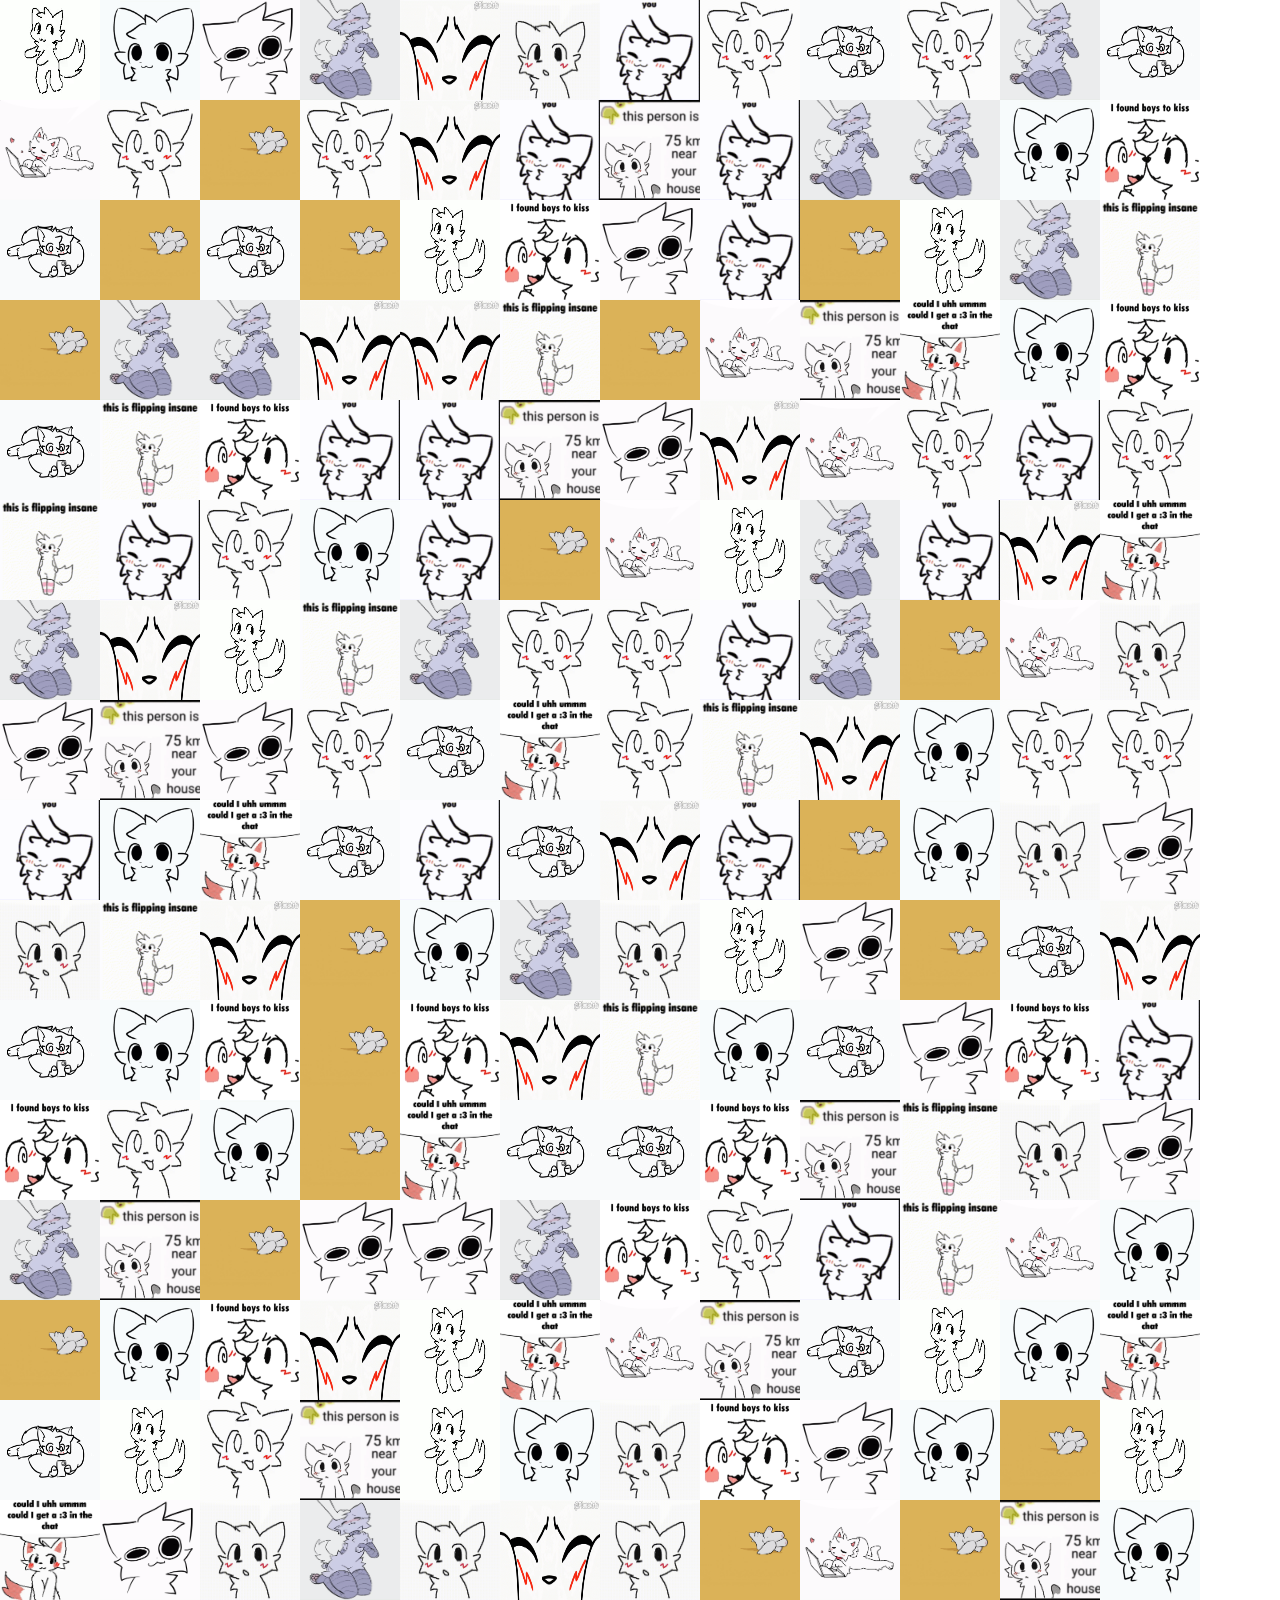
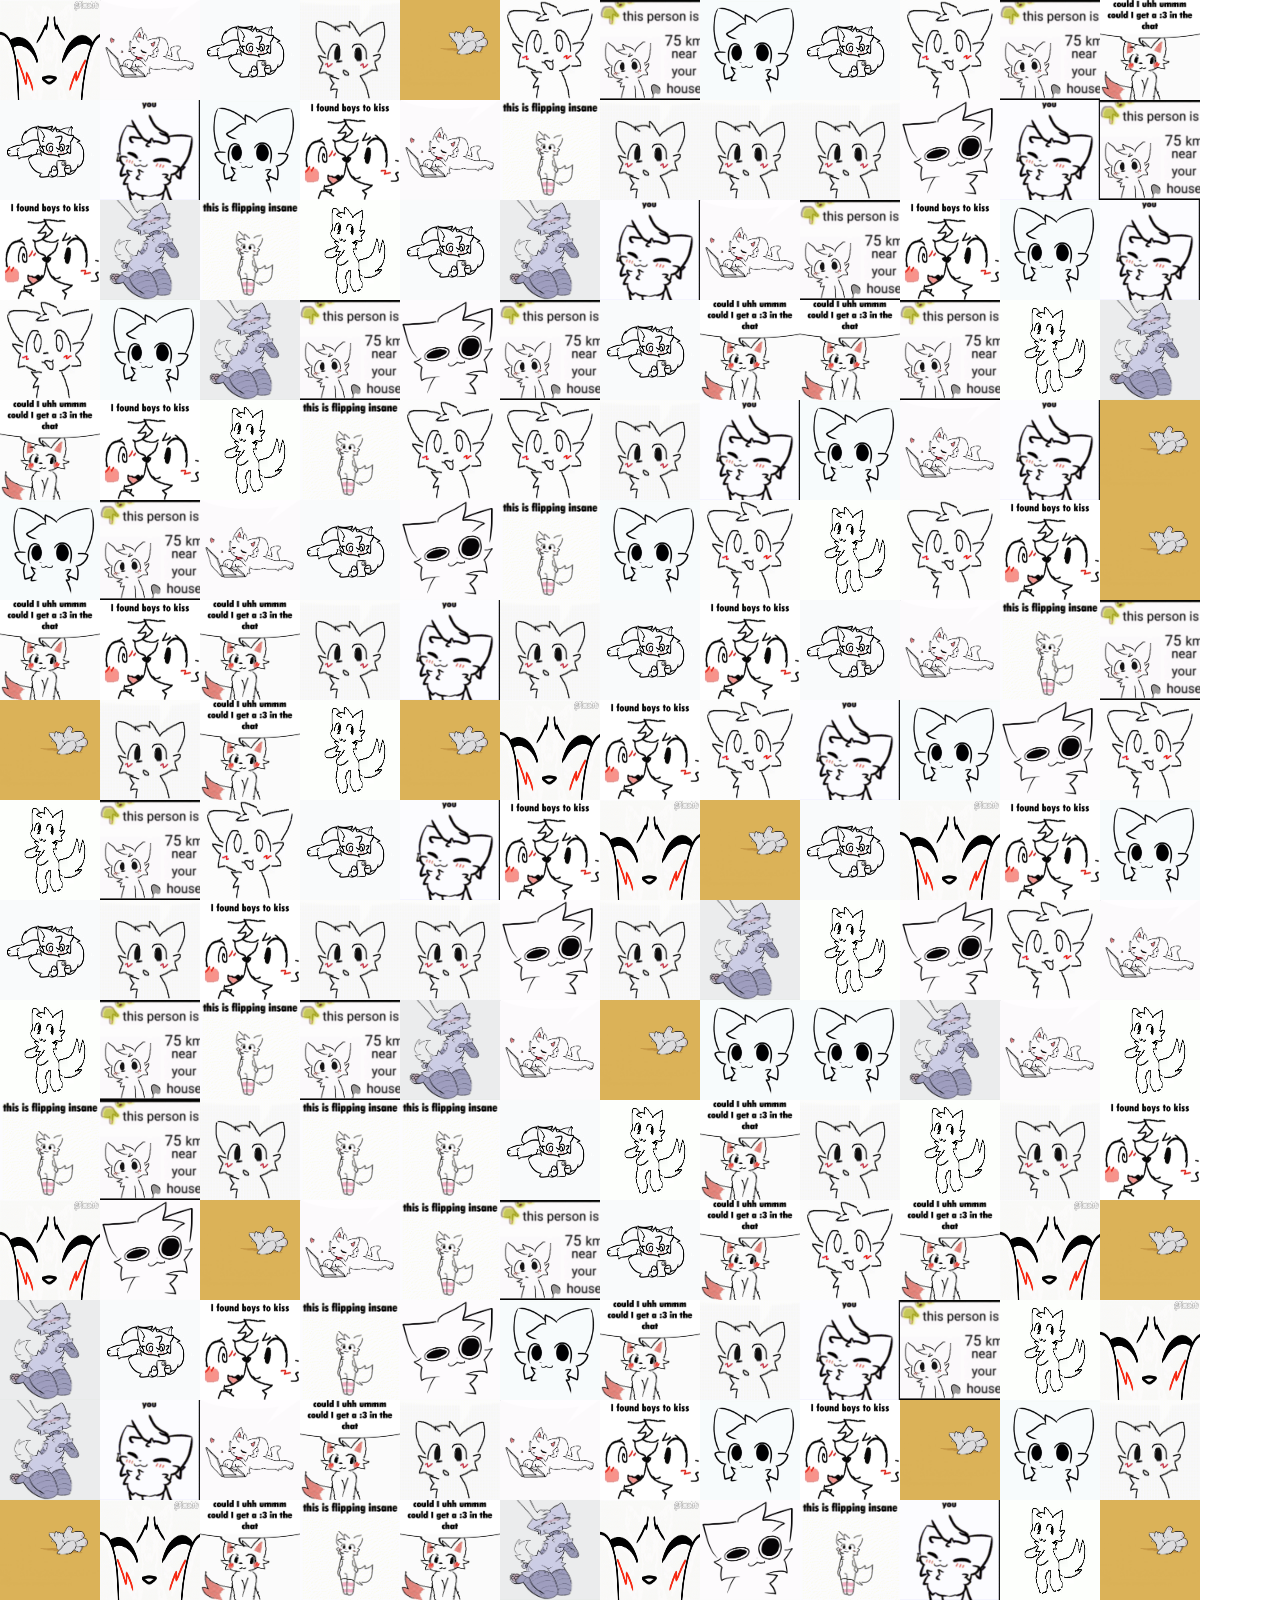
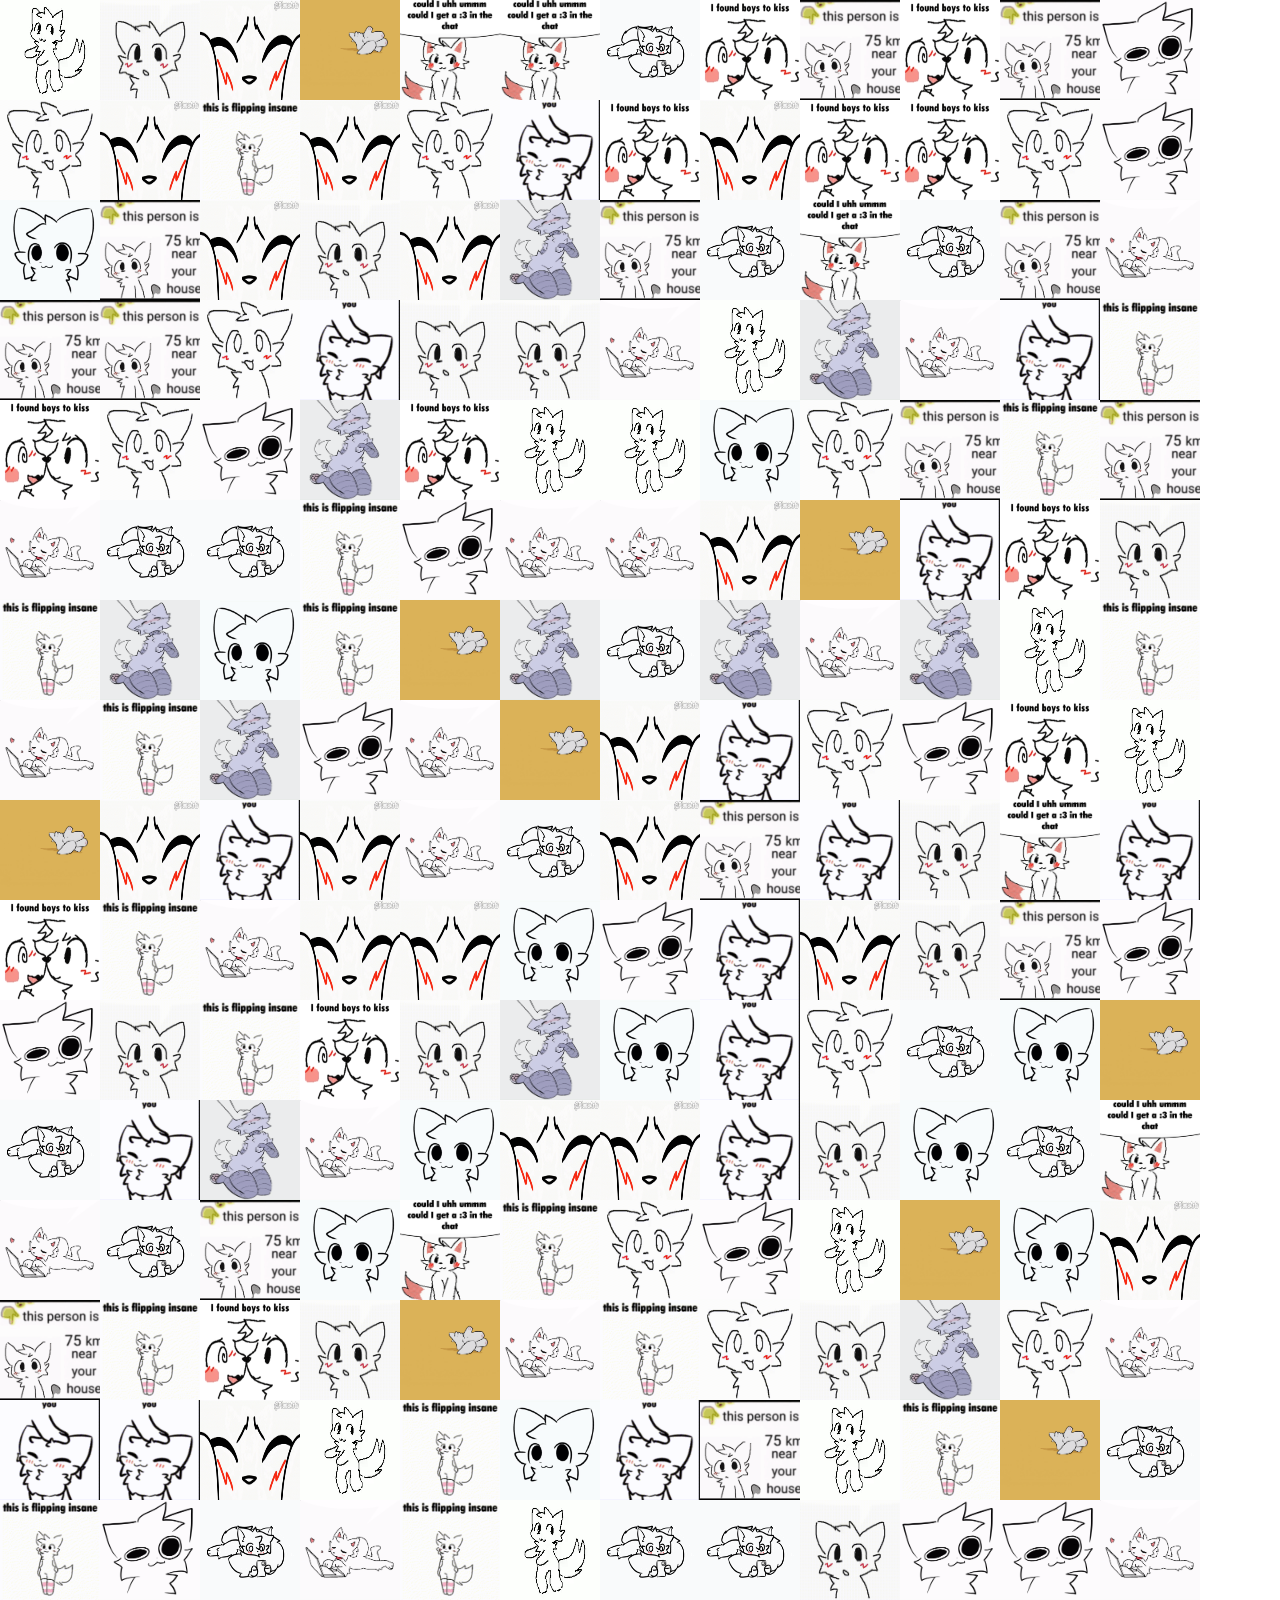
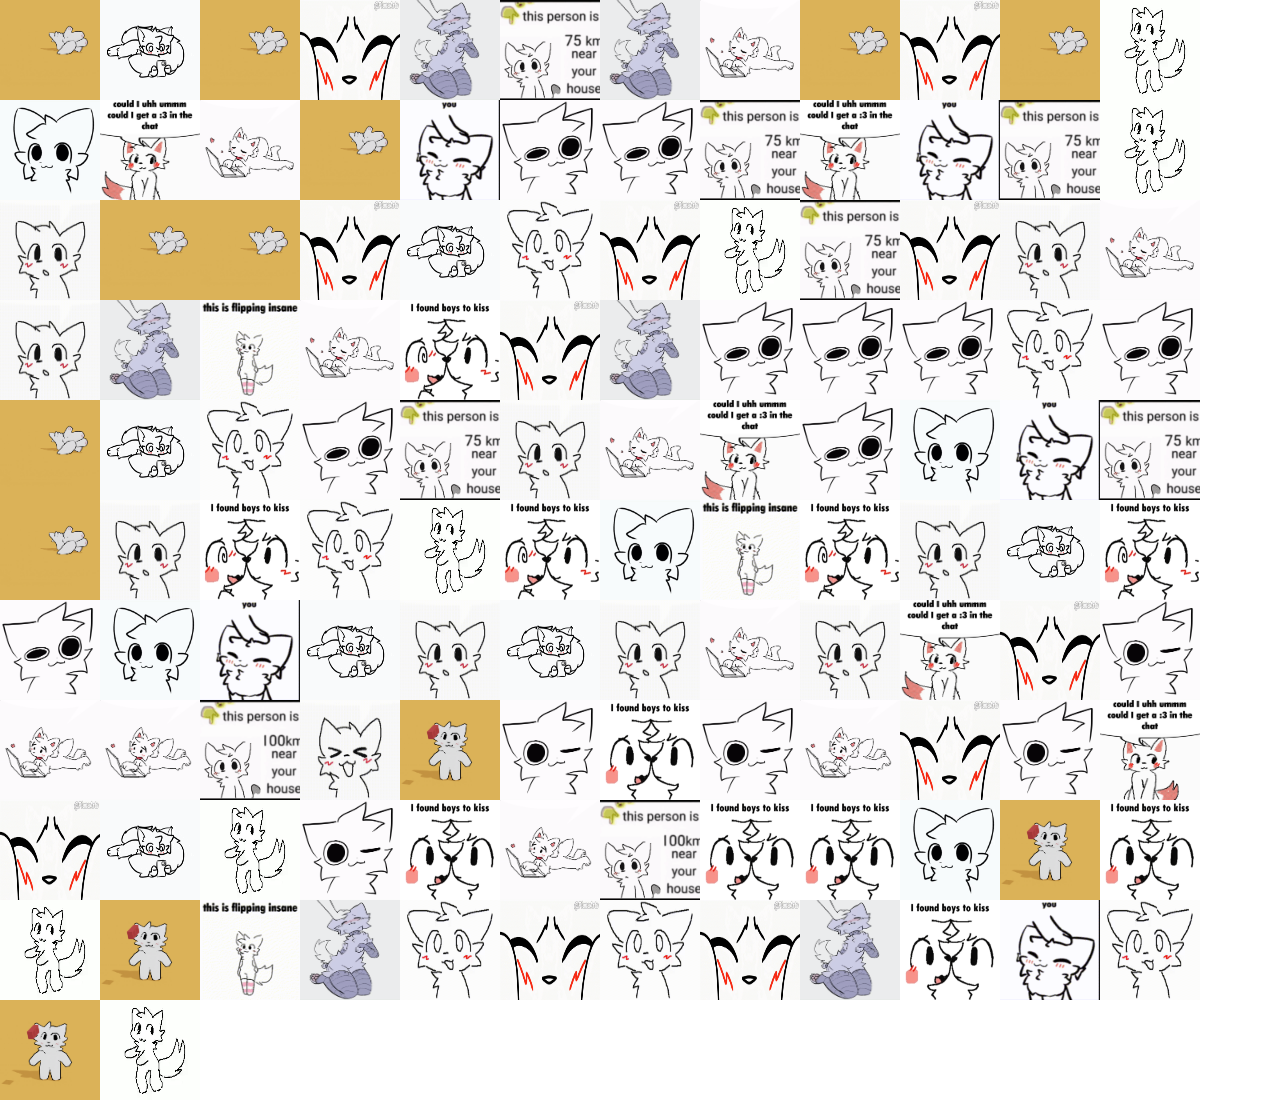
==== index.html @ eb2fbaf6 "Add files via upload" ====
<!DOCTYPE html>
<html lang="en">
<head>
    <!-- Meta tags for Open Graph Protocol -->
    <meta property="og:title" content="InfiniKisser">
    <meta property="og:description" content="A Wall of Boykisser Gifs">
    <meta property="og:image" content="https://external-content.duckduckgo.com/iu/?u=https%3A%2F%2Fimages-wixmp-ed30a86b8c4ca887773594c2.wixmp.com%2Ff%2F216bf209-6112-48d1-a017-56e99bf4a2aa%2Fdfw38to-36a427f9-3076-4f21-9fa0-27324bb7ebd9.png%3Ftoken%3DeyJ0eXAiOiJKV1QiLCJhbGciOiJIUzI1NiJ9.[base64].ToIFezYHp8KgH2e53t397fautW1IcPp3uZAys-Ak1jw&f=1&nofb=1&ipt=6b56980a013775bad38fa19c419d41997be5fea7ad8dd01e3490e815e2fc2814&ipo=images">
    <meta property="og:url" content="https://gmlblahaj.online/infinikisser.html">

    <meta charset="UTF-8">
    <meta name="viewport" content="width=device-width, initial-scale=1.0">
    <title>[InfiniKisser]</title>
    <link rel="icon" href="guh.ico" type="image/x-icon">
    <style>
        body {
            margin: 0;
            padding: 0;
            background-color: #ffffff;
            display: flex;
            flex-wrap: wrap;
            overflow-y: scroll;
        }
        .gif {
            width: 100px;
            height: 100px;
        }
    </style>
</head>
<body>
    <script>
        const gifs = ['guh.gif', 'guh2.gif', 'guh3.gif', 'guh4.gif', 'guh5.gif', 'guh6.gif', 'guh7.gif', 'guh8.gif', 'guh9.gif', 'guh10.gif', 'guh11.gif', 'guh12.gif', 'guh13.gif', 'guh14.gif', 'guh15.gif'];
        const numGifsInitial = 698;
        const maxGifs = 200; 
        const loadMoreThreshold = 300; 

       
        function createGif() {
            const gif = document.createElement('img');
            gif.src = gifs[Math.floor(Math.random() * gifs.length)];
            gif.className = 'gif';
            document.body.appendChild(gif);
        }

       
        for (let i = 0; i < numGifsInitial; i++) {
            createGif();
        }

        
        window.addEventListener('scroll', () => {
            if (document.documentElement.scrollHeight - window.scrollY - window.innerHeight < loadMoreThreshold) {
                for (let i = 0; i < 20; i++) {
                    createGif();
                }

                
                const currentGifs = document.querySelectorAll('.gif');
                if (currentGifs.length > maxGifs) {
                    for (let i = 0; i < 20; i++) {
                        currentGifs[i].remove();
                    }
                }
            }
        });
    </script>
</body>
</html>
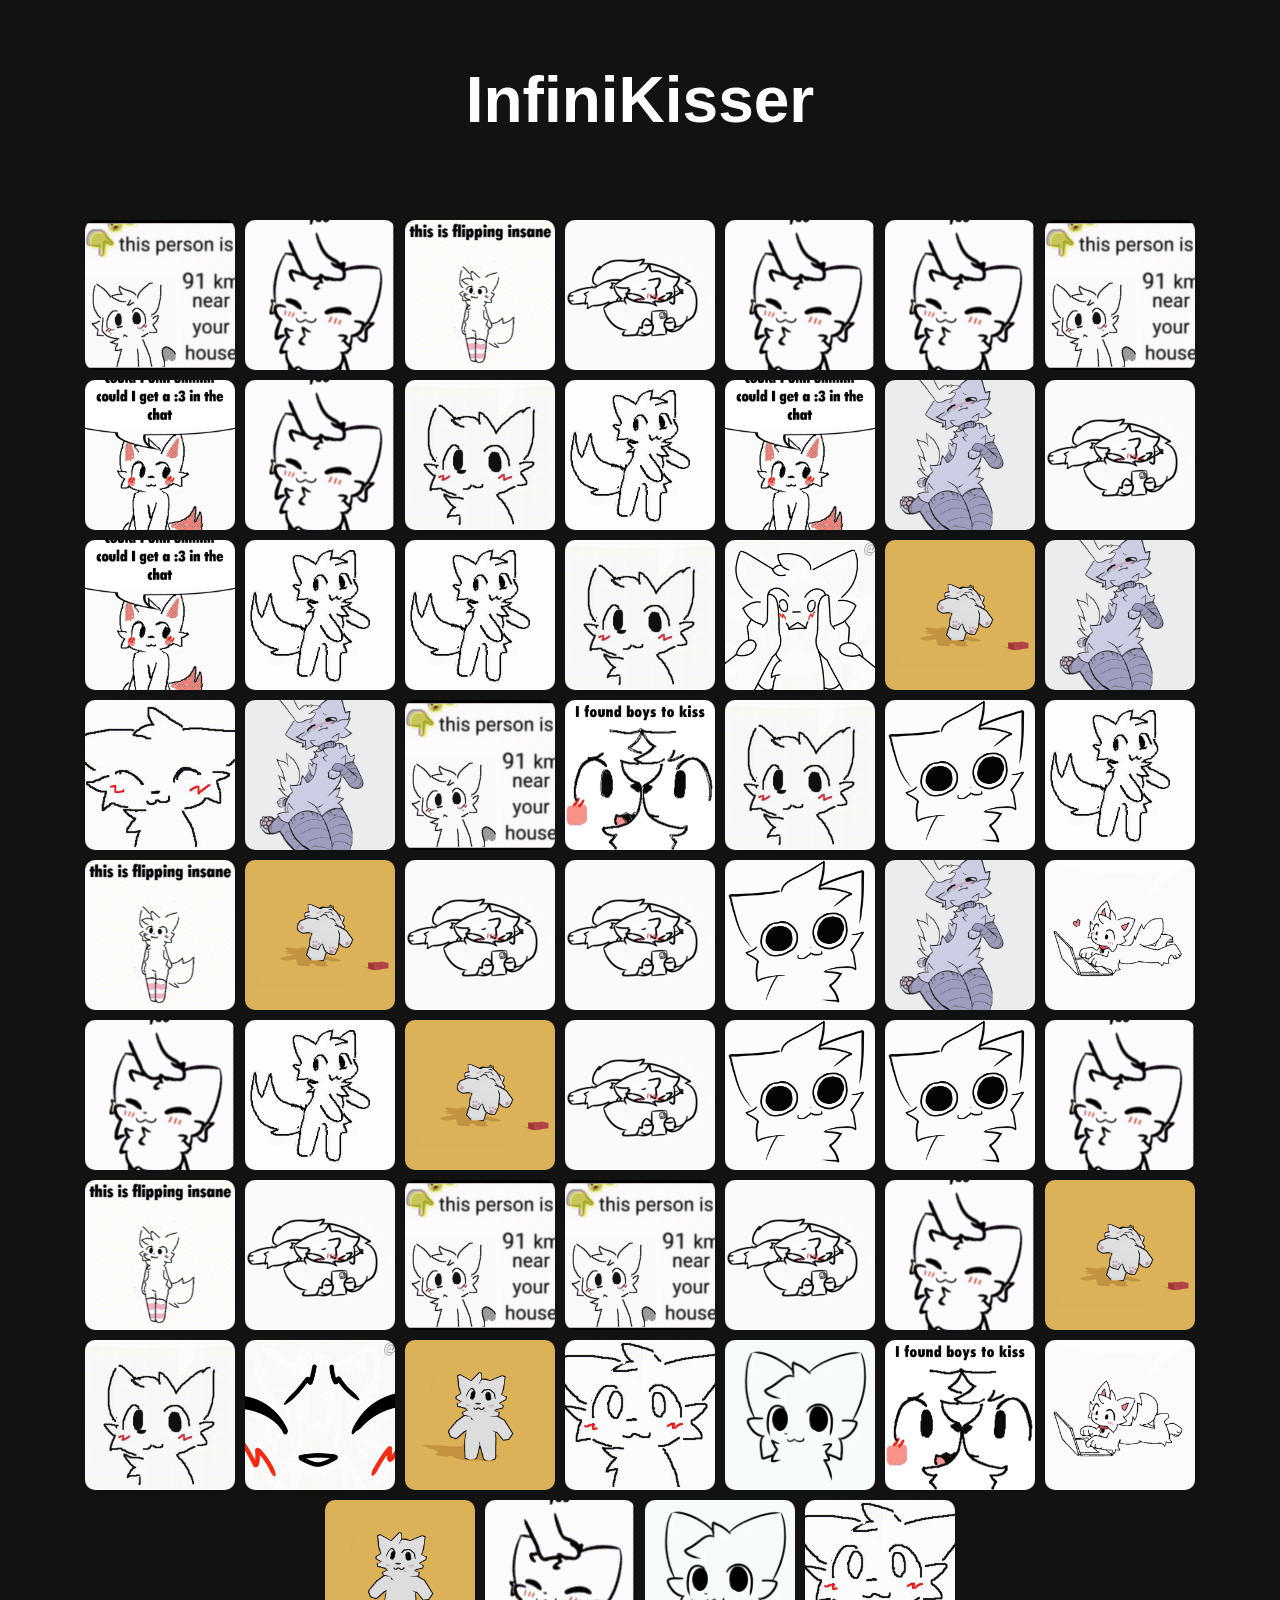
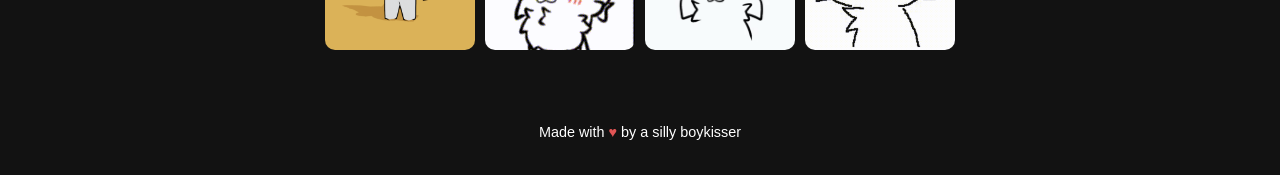
==== commit 016c8975: "feat: Overhaul website design and functionality - Restructured HTML for better semantics. - Implemen" ====
--- a/index.html
+++ b/index.html
@@ -1,67 +1,26 @@
 <!DOCTYPE html>
 <html lang="en">
 <head>
+    <meta charset="UTF-8">
+    <meta name="viewport" content="width=device-width, initial-scale=1.0">
+    <title>InfiniKisser</title>
+    <link rel="icon" href="guh.gif" type="image/gif">
+    <link rel="stylesheet" href="style.css">
+
     <!-- Meta tags for Open Graph Protocol -->
     <meta property="og:title" content="InfiniKisser">
     <meta property="og:description" content="A Wall of Boykisser Gifs">
-    <meta property="og:image" content="https://external-content.duckduckgo.com/iu/?u=https%3A%2F%2Fimages-wixmp-ed30a86b8c4ca887773594c2.wixmp.com%2Ff%2F216bf209-6112-48d1-a017-56e99bf4a2aa%2Fdfw38to-36a427f9-3076-4f21-9fa0-27324bb7ebd9.png%3Ftoken%3DeyJ0eXAiOiJKV1QiLCJhbGciOiJIUzI1NiJ9.[base64].ToIFezYHp8KgH2e53t397fautW1IcPp3uZAys-Ak1jw&f=1&nofb=1&ipt=6b56980a013775bad38fa19c419d41997be5fea7ad8dd01e3490e815e2fc2814&ipo=images">
+    <meta property="og:image" content="guh.gif">
     <meta property="og:url" content="https://gmlblahaj.online/infinikisser.html">
-
-    <meta charset="UTF-8">
-    <meta name="viewport" content="width=device-width, initial-scale=1.0">
-    <title>[InfiniKisser]</title>
-    <link rel="icon" href="guh.ico" type="image/x-icon">
-    <style>
-        body {
-            margin: 0;
-            padding: 0;
-            background-color: #ffffff;
-            display: flex;
-            flex-wrap: wrap;
-            overflow-y: scroll;
-        }
-        .gif {
-            width: 100px;
-            height: 100px;
-        }
-    </style>
 </head>
 <body>
-    <script>
-        const gifs = ['guh.gif', 'guh2.gif', 'guh3.gif', 'guh4.gif', 'guh5.gif', 'guh6.gif', 'guh7.gif', 'guh8.gif', 'guh9.gif', 'guh10.gif', 'guh11.gif', 'guh12.gif', 'guh13.gif', 'guh14.gif', 'guh15.gif'];
-        const numGifsInitial = 698;
-        const maxGifs = 200; 
-        const loadMoreThreshold = 300; 
-
-       
-        function createGif() {
-            const gif = document.createElement('img');
-            gif.src = gifs[Math.floor(Math.random() * gifs.length)];
-            gif.className = 'gif';
-            document.body.appendChild(gif);
-        }
-
-       
-        for (let i = 0; i < numGifsInitial; i++) {
-            createGif();
-        }
-
-        
-        window.addEventListener('scroll', () => {
-            if (document.documentElement.scrollHeight - window.scrollY - window.innerHeight < loadMoreThreshold) {
-                for (let i = 0; i < 20; i++) {
-                    createGif();
-                }
-
-                
-                const currentGifs = document.querySelectorAll('.gif');
-                if (currentGifs.length > maxGifs) {
-                    for (let i = 0; i < 20; i++) {
-                        currentGifs[i].remove();
-                    }
-                }
-            }
-        });
-    </script>
+    <header>
+        <h1 class="glow">InfiniKisser</h1>
+    </header>
+    <main id="gif-container"></main>
+    <footer>
+        <p>Made with <span style="color: #e25555;">&hearts;</span> by a silly boykisser</p>
+    </footer>
+    <script src="script.js"></script>
 </body>
-</html>
+</html>
--- a/style.css
+++ b/style.css
@@ -0,0 +1,49 @@
+body {
+    margin: 0;
+    padding: 0;
+    background-color: #121212;
+    color: #fff;
+    font-family: 'Segoe UI', Tahoma, Geneva, Verdana, sans-serif;
+    text-align: center;
+}
+
+header {
+    padding: 20px;
+}
+
+.glow {
+    font-size: 4rem;
+    color: #fff;
+    text-align: center;
+    animation: glow 1s ease-in-out infinite alternate;
+}
+
+@keyframes glow {
+    from {
+        text-shadow: 0 0 10px #fff, 0 0 20px #fff, 0 0 30px #00a6ff, 0 0 40px #00a6ff, 0 0 50px #00a6ff, 0 0 60px #00a6ff, 0 0 70px #00a6ff;
+    }
+    to {
+        text-shadow: 0 0 20px #fff, 0 0 30px #ff4da6, 0 0 40px #ff4da6, 0 0 50px #ff4da6, 0 0 60px #ff4da6, 0 0 70px #ff4da6, 0 0 80px #ff4da6;
+    }
+}
+
+#gif-container {
+    display: flex;
+    flex-wrap: wrap;
+    justify-content: center;
+    gap: 10px;
+    padding: 20px;
+}
+
+.gif {
+    width: 150px;
+    height: 150px;
+    object-fit: cover;
+    border-radius: 10px;
+}
+
+footer {
+    padding: 20px;
+    margin-top: 20px;
+    font-size: 0.9rem;
+}
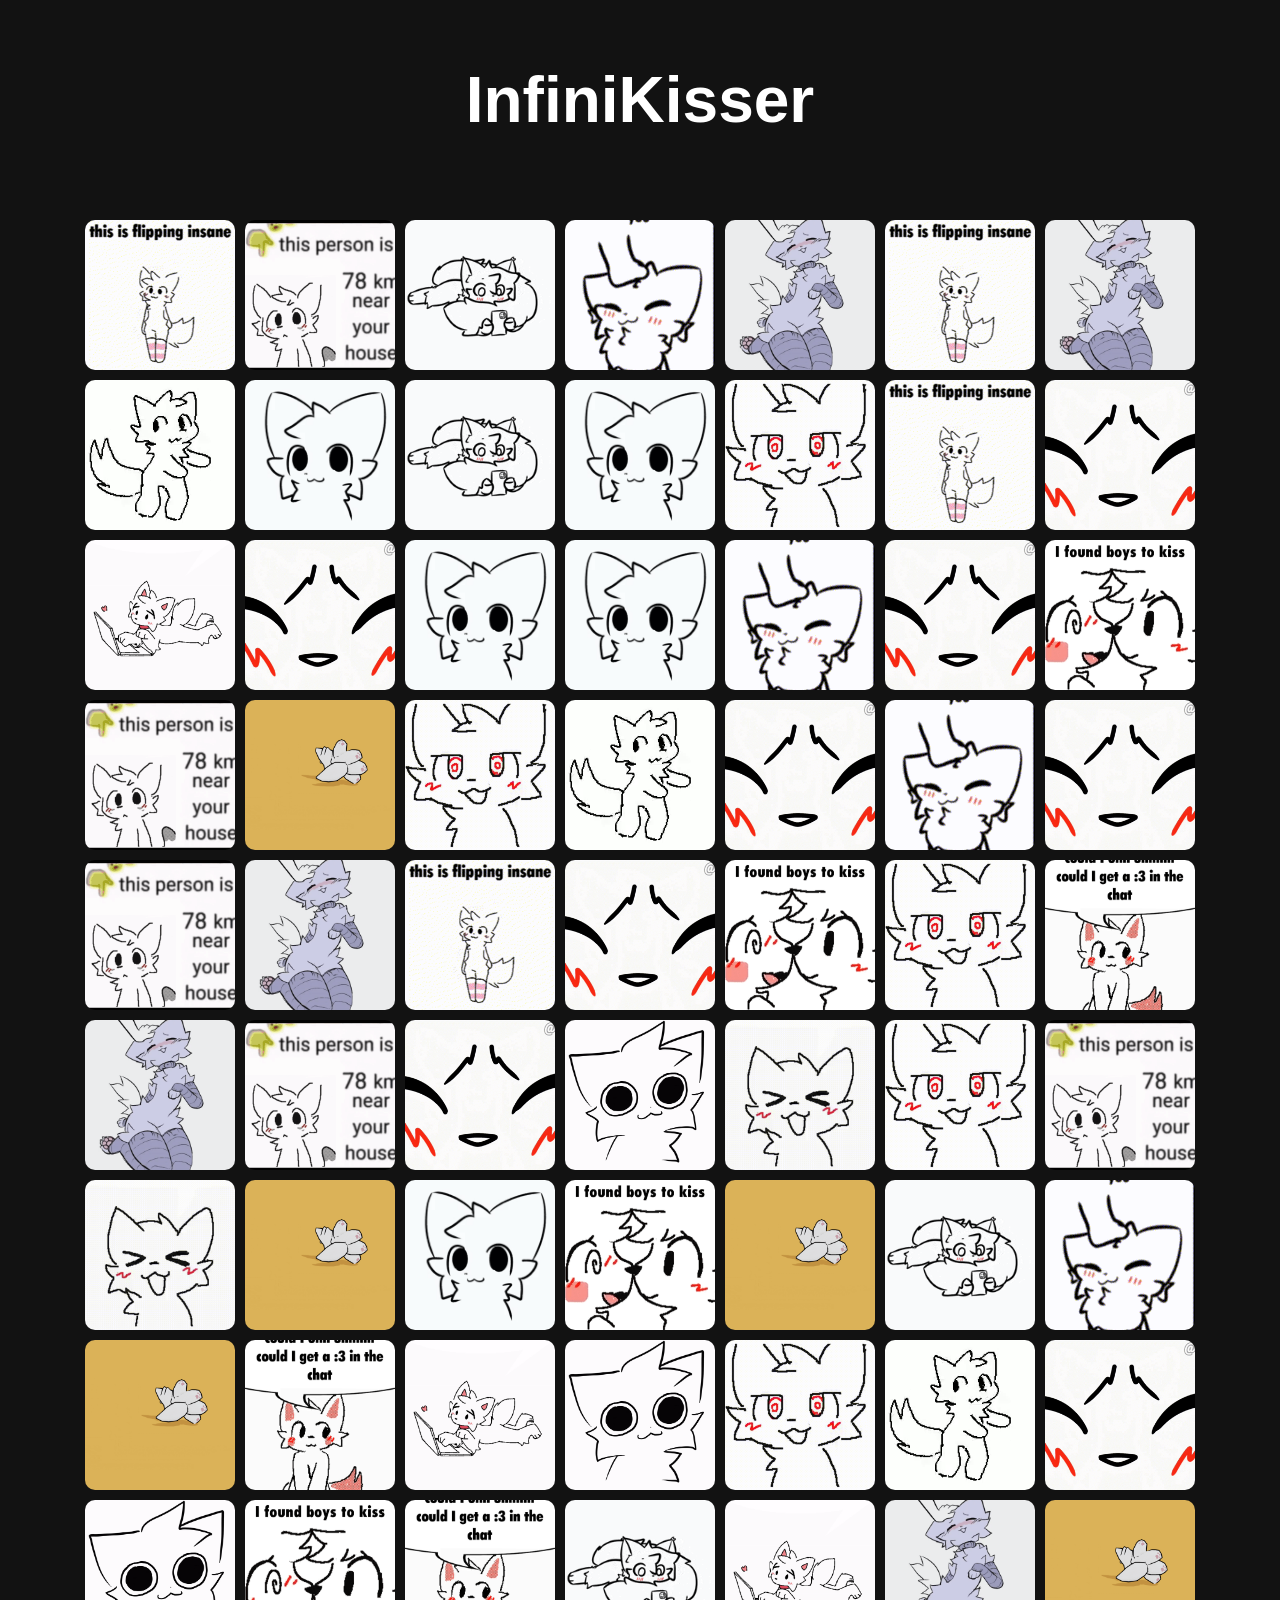
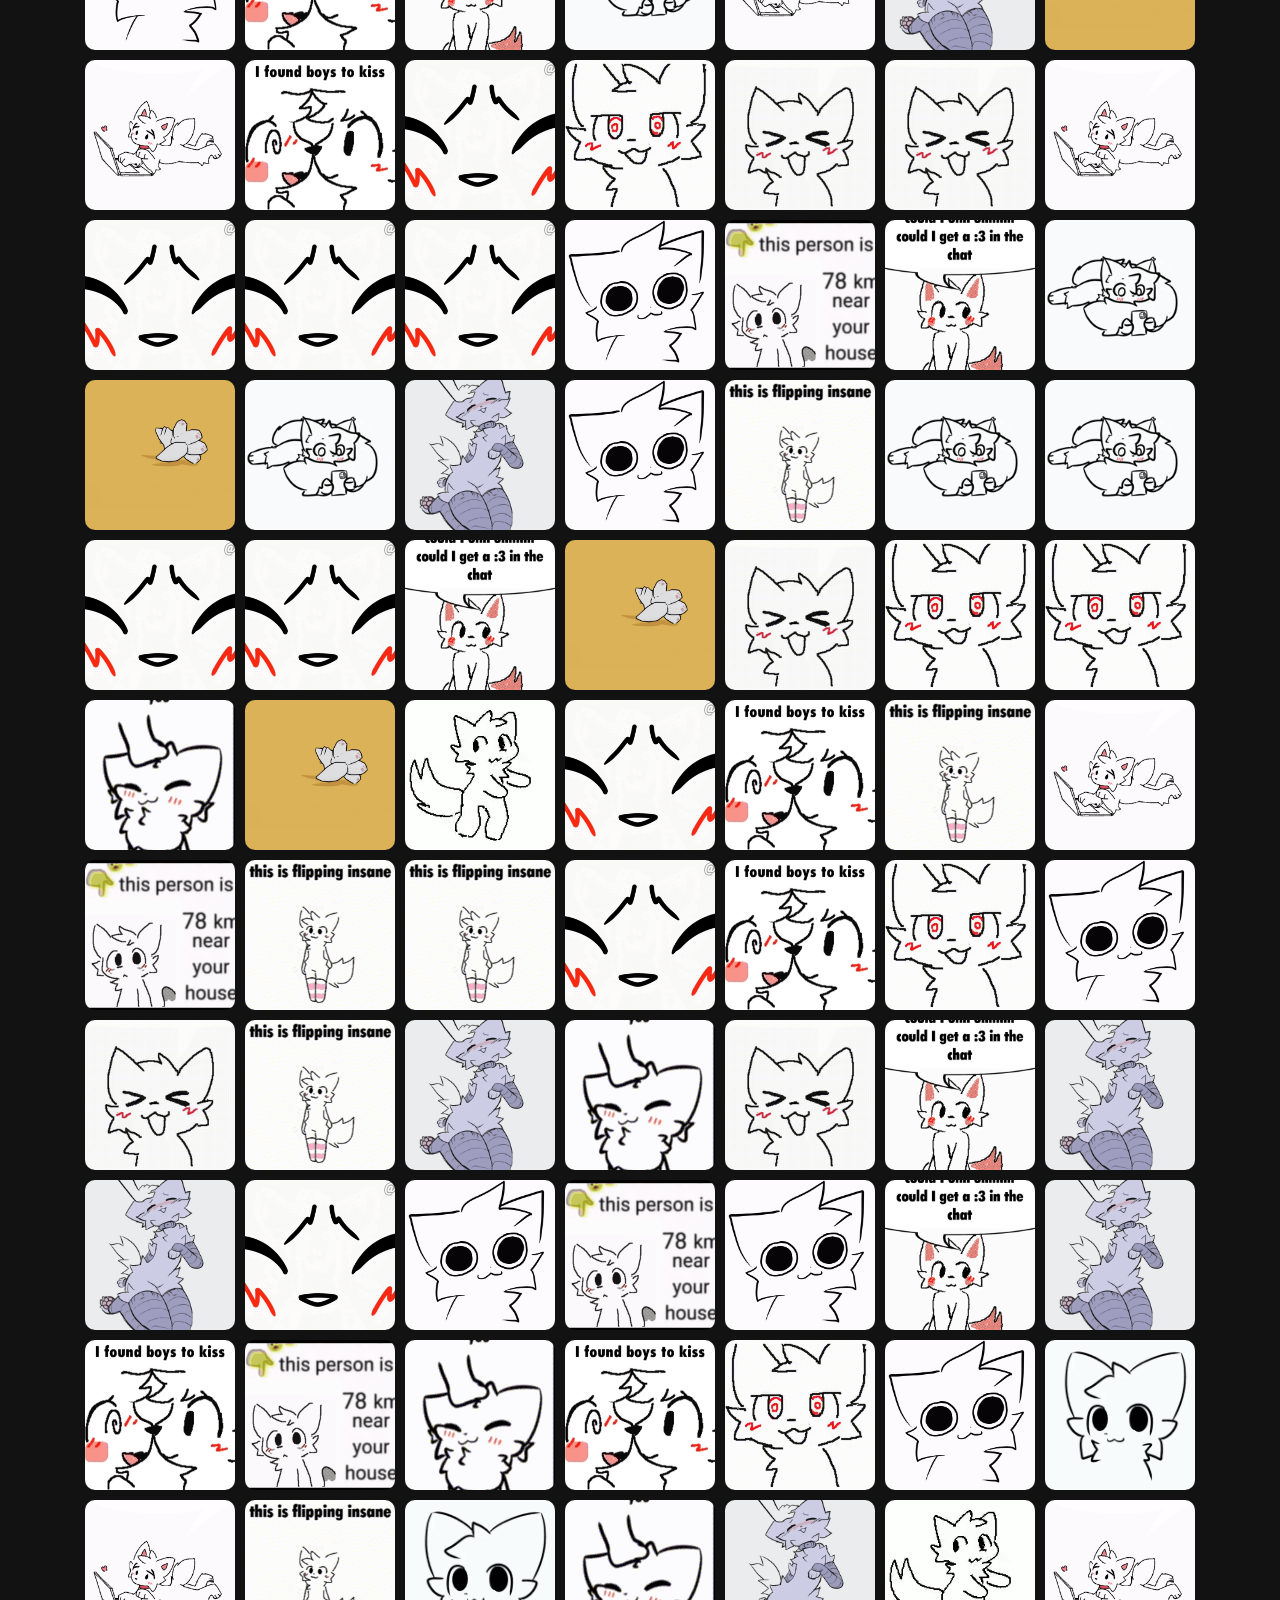
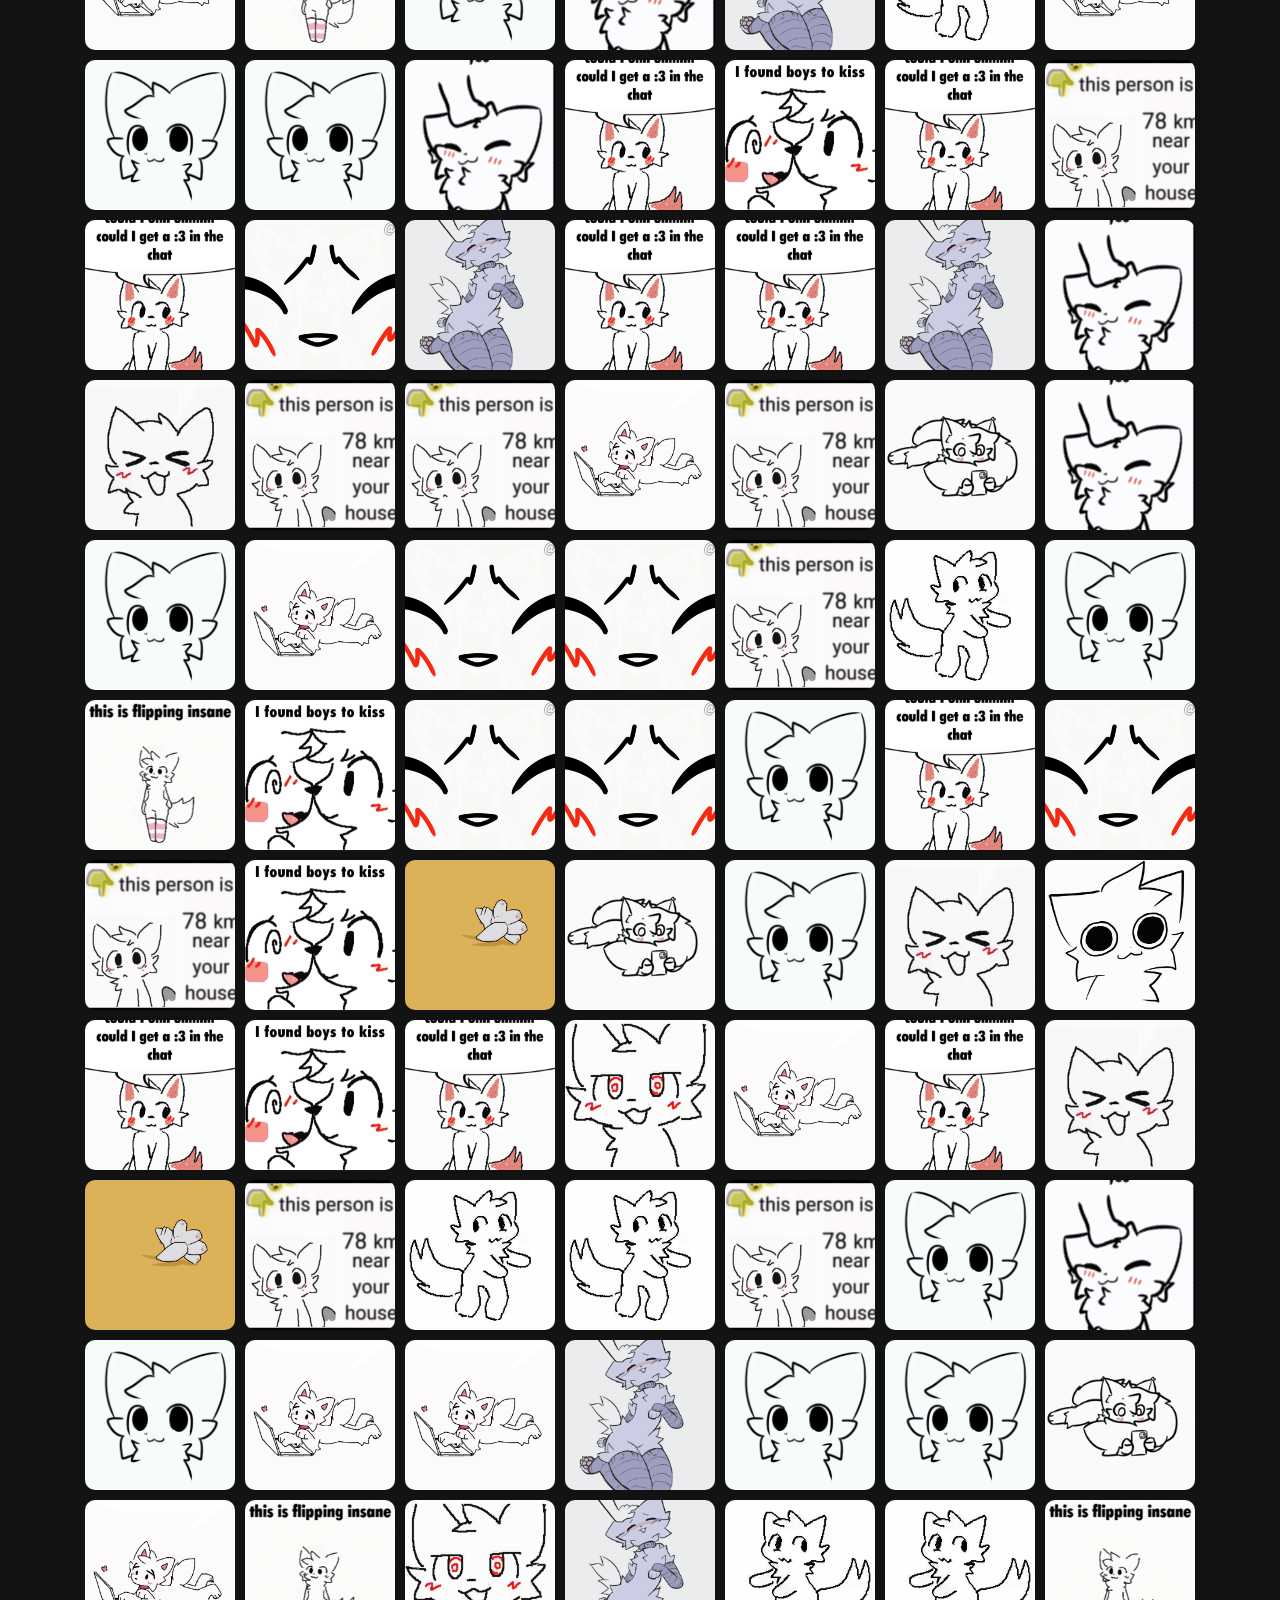
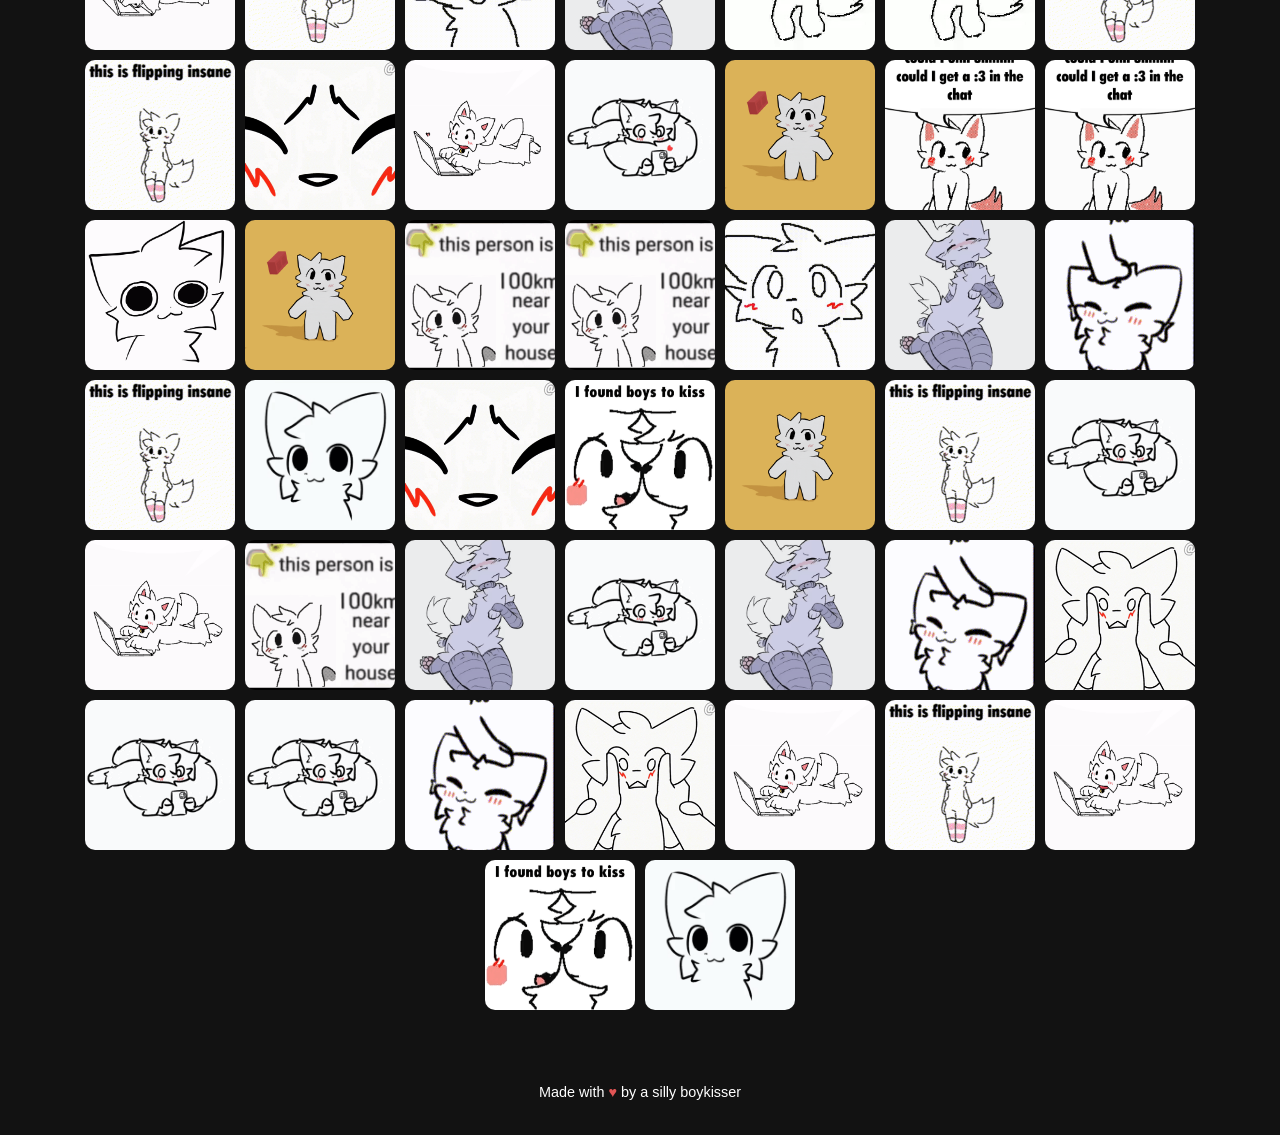
==== commit 3be8efe8: "e" ====
--- a/index.html
+++ b/index.html
@@ -4,13 +4,13 @@
     <meta charset="UTF-8">
     <meta name="viewport" content="width=device-width, initial-scale=1.0">
     <title>InfiniKisser</title>
-    <link rel="icon" href="guh.gif" type="image/gif">
+    <link rel="icon" href="assets/guh.gif" type="image/gif">
     <link rel="stylesheet" href="style.css">
 
     <!-- Meta tags for Open Graph Protocol -->
     <meta property="og:title" content="InfiniKisser">
     <meta property="og:description" content="A Wall of Boykisser Gifs">
-    <meta property="og:image" content="guh.gif">
+    <meta property="og:image" content="assets/guh.gif">
     <meta property="og:url" content="https://gmlblahaj.online/infinikisser.html">
 </head>
 <body>
